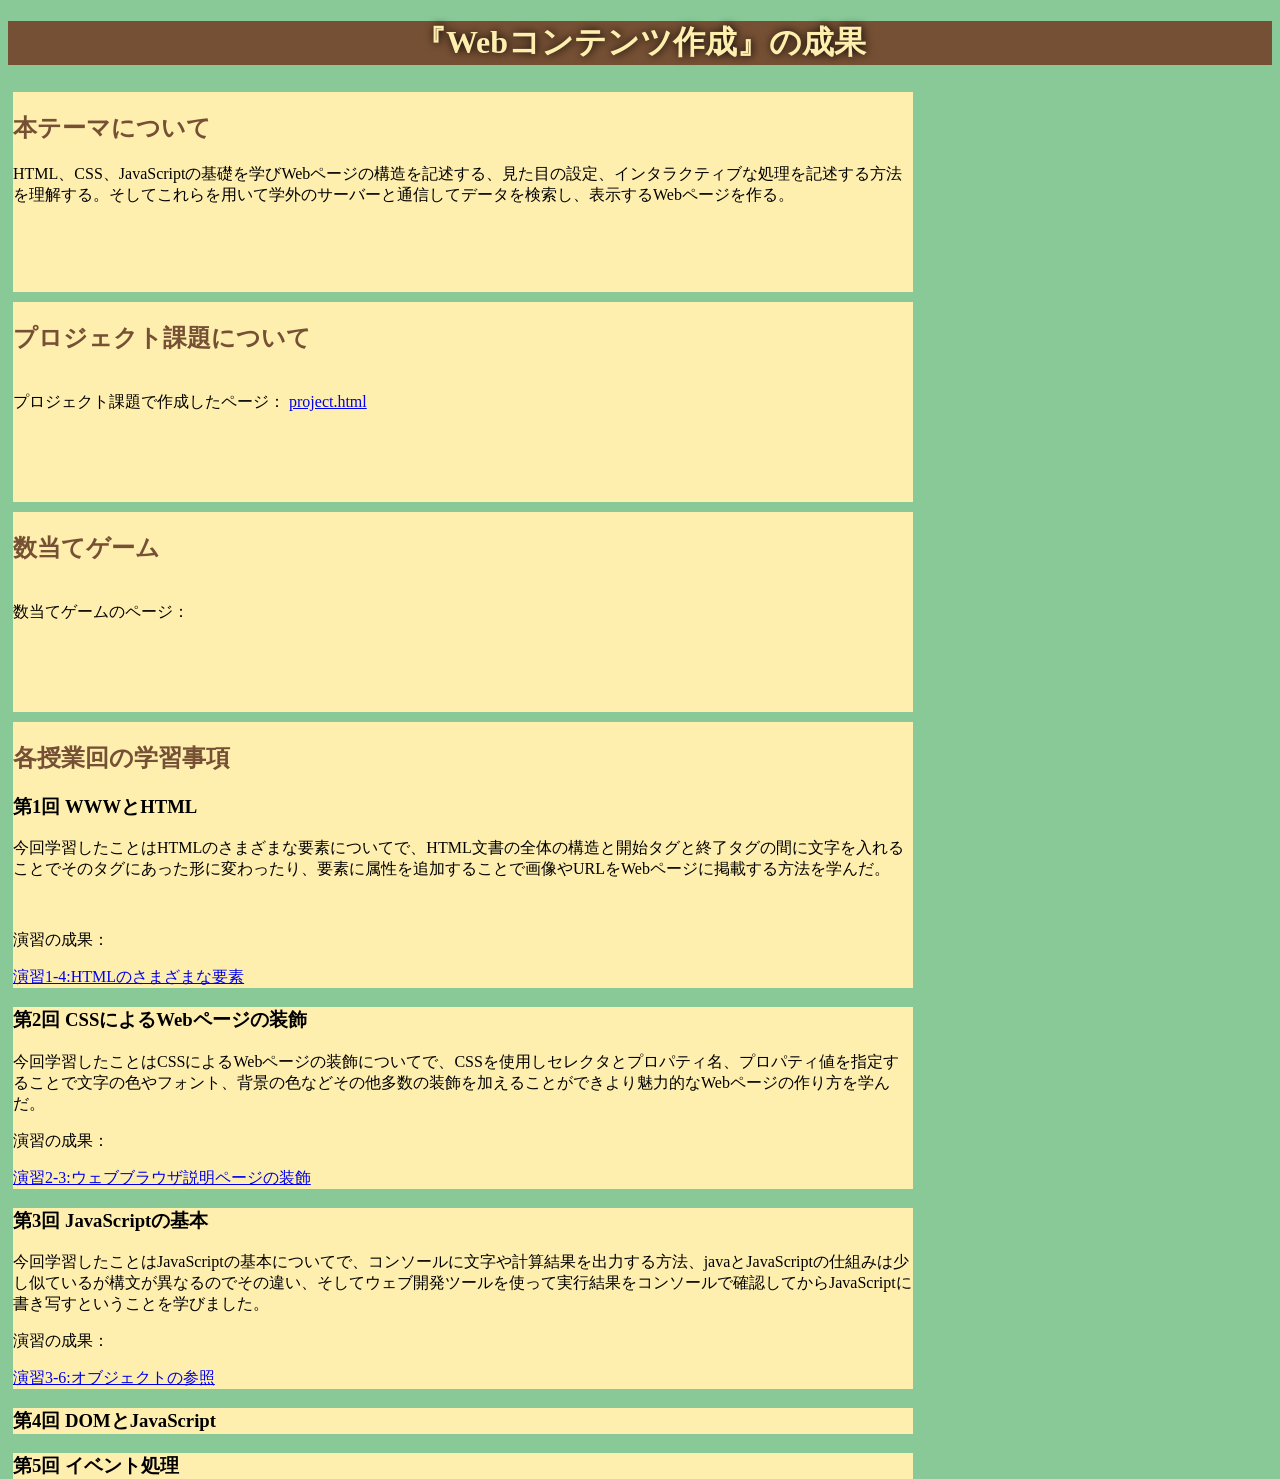
==== index.html @ e11fd8dd "br" ====
<!DOCTYPE html>
<link rel="stylesheet" href="style.css">
<html>
  <head>
    <meta charset="utf-8">
    <title>My test page</title>
  </head>
  <body>
    <h1>『Webコンテンツ作成』の成果</h1>
    <div class="zentai">
    <div class="box">
    <h2>本テーマについて</h2>
    HTML、CSS、JavaScriptの基礎を学びWebページの構造を記述する、見た目の設定、インタラクティブな処理を記述する方法を理解する。そしてこれらを用いて学外のサーバーと通信してデータを検索し、表示するWebページを作る。
    </Webpe-jiwotukuru>
    </div>
    <div class="box">
    <h2>プロジェクト課題について</h2>
    
    <br>プロジェクト課題で作成したページ： 
    <a href="project.html"
   title="project.html"
   target="_blank">project.html</a>
   </div>
   <div class="box">
    <h2>数当てゲーム</h2>
    <br>数当てゲームのページ：
    </div>
    <div class="box">
    <h2>各授業回の学習事項</h2>
    <div class="box">
    <h3>第1回 WWWとHTML</h3>
    <p>今回学習したことはHTMLのさまざまな要素についてで、HTML文書の全体の構造と開始タグと終了タグの間に文字を入れることでそのタグにあった形に変わったり、要素に属性を追加することで画像やURLをWebページに掲載する方法を学んだ。</p>
    <br><p>演習の成果：</p>
    <a href="practice-html/elements.html"
   title="演習1-4のファイル"
   target="_blank">演習1-4:HTMLのさまざまな要素</a>
   </div>
   <div class="box">
    <h3>第2回 CSSによるWebページの装飾</h3>
    <p>今回学習したことはCSSによるWebページの装飾についてで、CSSを使用しセレクタとプロパティ名、プロパティ値を指定することで文字の色やフォント、背景の色などその他多数の装飾を加えることができより魅力的なWebページの作り方を学んだ。</p>
    <p>演習の成果：</p>
    <a href="practice-css/browser-intro.html"
   title="演習2-3のファイル"
   target="_blank">演習2-3:ウェブブラウザ説明ページの装飾</a>
   </div>
   <div class="box">
    <h3>第3回 JavaScriptの基本</h3>
    <P>今回学習したことはJavaScriptの基本についてで、コンソールに文字や計算結果を出力する方法、javaとJavaScriptの仕組みは少し似ているが構文が異なるのでその違い、そしてウェブ開発ツールを使って実行結果をコンソールで確認してからJavaScriptに書き写すということを学びました。</P>
    <p>演習の成果：</p>
    <a href="practice-js/obj-practice.html"
   title="演習3-6のファイル"
   target="_blank">演習3-6:オブジェクトの参照</a>
    </div>
    <div class="box">
    <h3>第4回 DOMとJavaScript</h3>
    </div>
    <div class="box">
    <h3>第5回 イベント処理</h3>
    </div>
    </div>
  </body>
</html>
---- style.css ----
h1{
    color:#ffefaf;
    text-align: center;
    text-shadow:black 1px 0 10px;
    background: #765034;
}
div.box {
    background:#ffefaf;
}
div.zentai {
    display: grid;     
    grid-auto-rows: 200px 200px;        
    grid-gap: 10px; 
	padding: 5px;   
	width: 900px;
    border-radius: 10px;
}
h2{
    color:#765034;
}
body{
     background: #89c997;
}
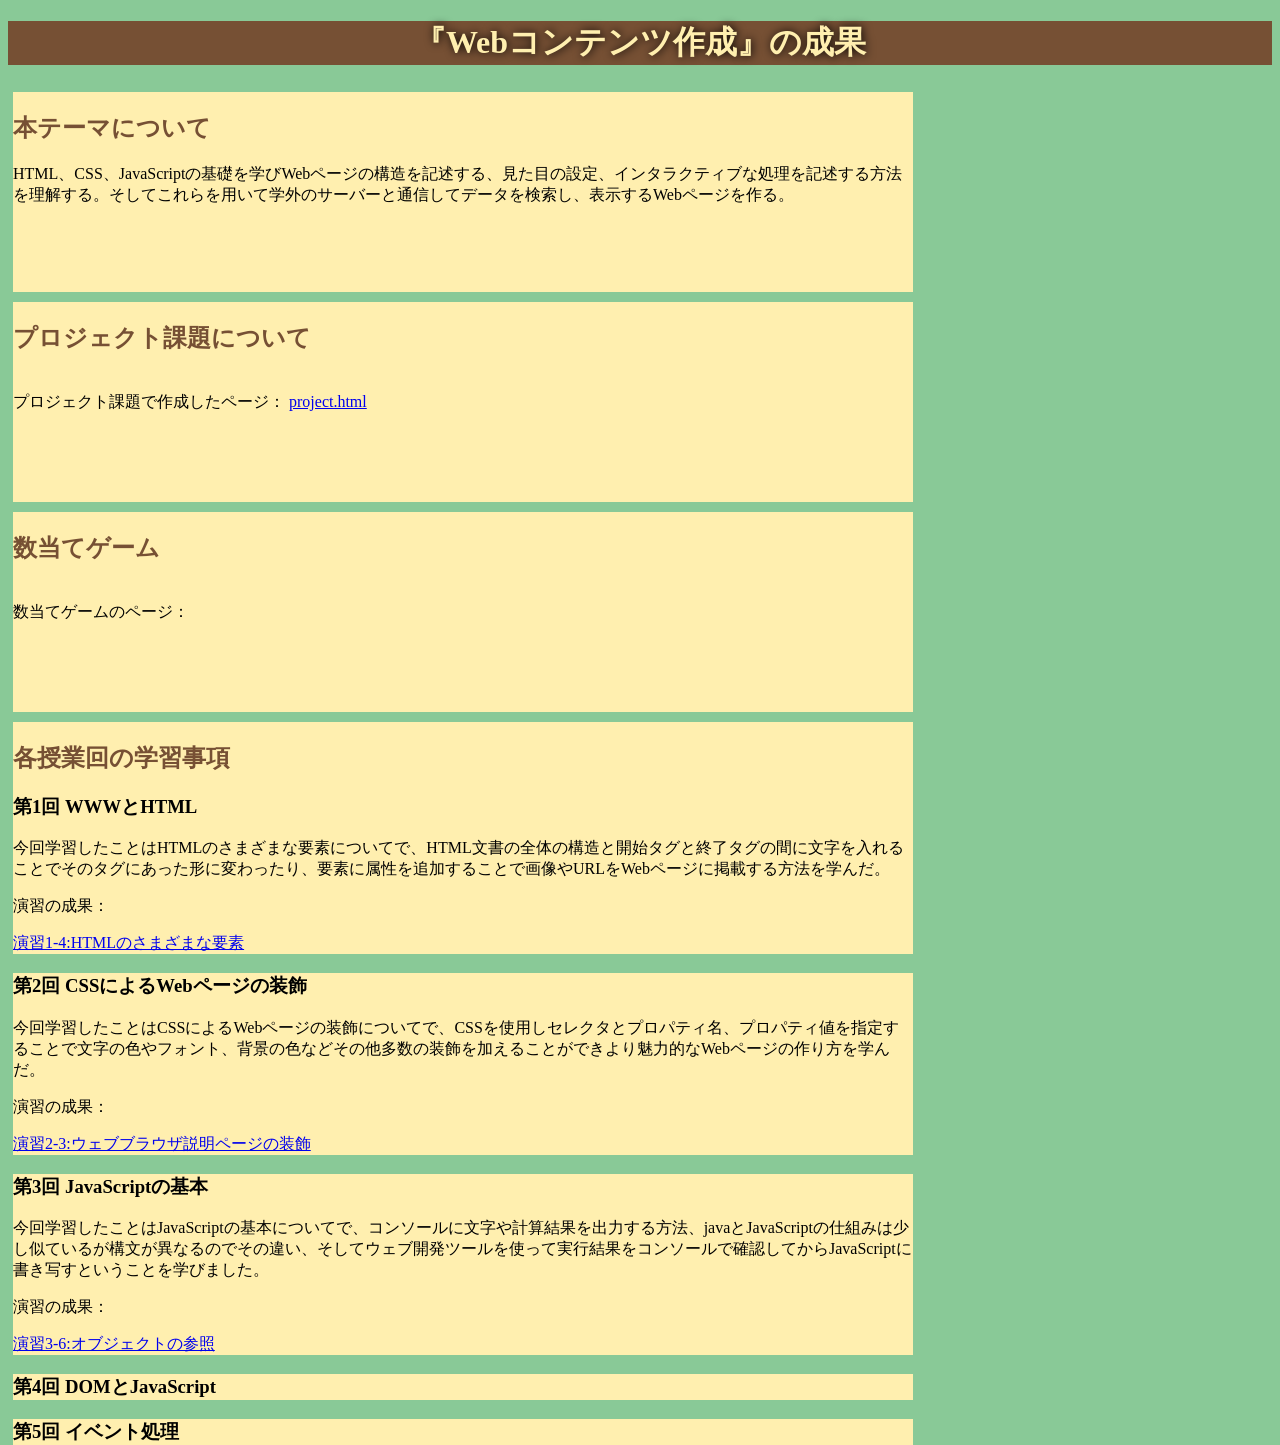
==== commit 400cf754: "brnasi" ====
--- a/index.html
+++ b/index.html
@@ -30,7 +30,7 @@
     <div class="box">
     <h3>第1回 WWWとHTML</h3>
     <p>今回学習したことはHTMLのさまざまな要素についてで、HTML文書の全体の構造と開始タグと終了タグの間に文字を入れることでそのタグにあった形に変わったり、要素に属性を追加することで画像やURLをWebページに掲載する方法を学んだ。</p>
-    <br><p>演習の成果：</p>
+    <p>演習の成果：</p>
     <a href="practice-html/elements.html"
    title="演習1-4のファイル"
    target="_blank">演習1-4:HTMLのさまざまな要素</a>
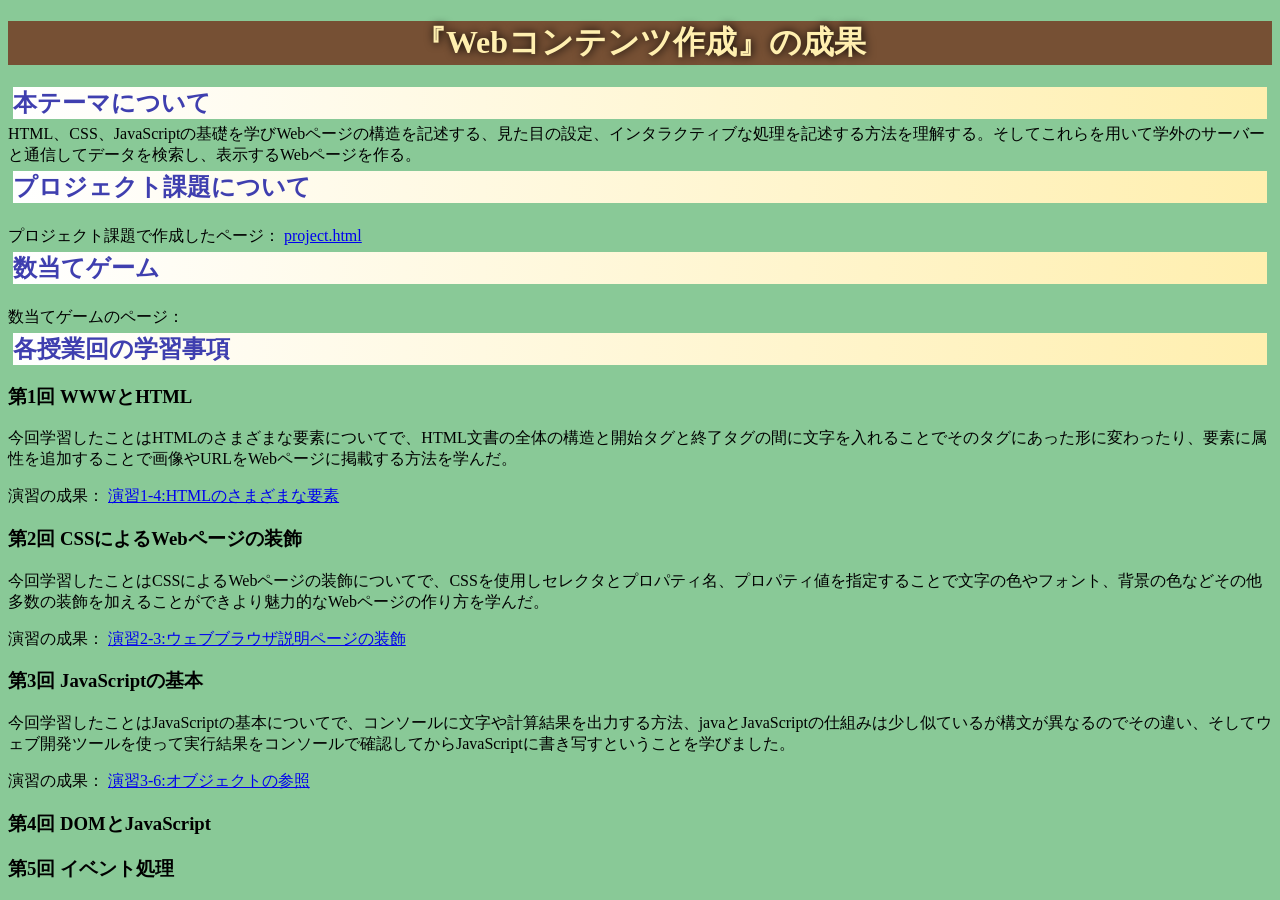
==== commit 4a5e80a5: "第3回" ====
--- a/index.html
+++ b/index.html
@@ -30,26 +30,26 @@
     <div class="box">
     <h3>第1回 WWWとHTML</h3>
     <p>今回学習したことはHTMLのさまざまな要素についてで、HTML文書の全体の構造と開始タグと終了タグの間に文字を入れることでそのタグにあった形に変わったり、要素に属性を追加することで画像やURLをWebページに掲載する方法を学んだ。</p>
-    <p>演習の成果：</p>
+    <p>演習の成果：
     <a href="practice-html/elements.html"
    title="演習1-4のファイル"
-   target="_blank">演習1-4:HTMLのさまざまな要素</a>
+   target="_blank">演習1-4:HTMLのさまざまな要素</a></p>
    </div>
    <div class="box">
     <h3>第2回 CSSによるWebページの装飾</h3>
     <p>今回学習したことはCSSによるWebページの装飾についてで、CSSを使用しセレクタとプロパティ名、プロパティ値を指定することで文字の色やフォント、背景の色などその他多数の装飾を加えることができより魅力的なWebページの作り方を学んだ。</p>
-    <p>演習の成果：</p>
+    <p>演習の成果：
     <a href="practice-css/browser-intro.html"
    title="演習2-3のファイル"
-   target="_blank">演習2-3:ウェブブラウザ説明ページの装飾</a>
+   target="_blank">演習2-3:ウェブブラウザ説明ページの装飾</a></p>
    </div>
    <div class="box">
     <h3>第3回 JavaScriptの基本</h3>
     <P>今回学習したことはJavaScriptの基本についてで、コンソールに文字や計算結果を出力する方法、javaとJavaScriptの仕組みは少し似ているが構文が異なるのでその違い、そしてウェブ開発ツールを使って実行結果をコンソールで確認してからJavaScriptに書き写すということを学びました。</P>
-    <p>演習の成果：</p>
+    <p>演習の成果：
     <a href="practice-js/obj-practice.html"
    title="演習3-6のファイル"
-   target="_blank">演習3-6:オブジェクトの参照</a>
+   target="_blank">演習3-6:オブジェクトの参照</a></p>
     </div>
     <div class="box">
     <h3>第4回 DOMとJavaScript</h3>
--- a/style.css
+++ b/style.css
@@ -4,19 +4,13 @@
     text-shadow:black 1px 0 10px;
     background: #765034;
 }
-div.box {
-    background:#ffefaf;
-}
-div.zentai {
-    display: grid;     
-    grid-auto-rows: 200px 200px;        
-    grid-gap: 10px; 
-	padding: 5px;   
-	width: 900px;
-    border-radius: 10px;
-}
+
 h2{
     color:#765034;
+    font-family: cursive;
+	color:#3f3faf;
+	background:linear-gradient(to right,white,#ffefaf);
+	margin: 5px;
 }
 body{
      background: #89c997;
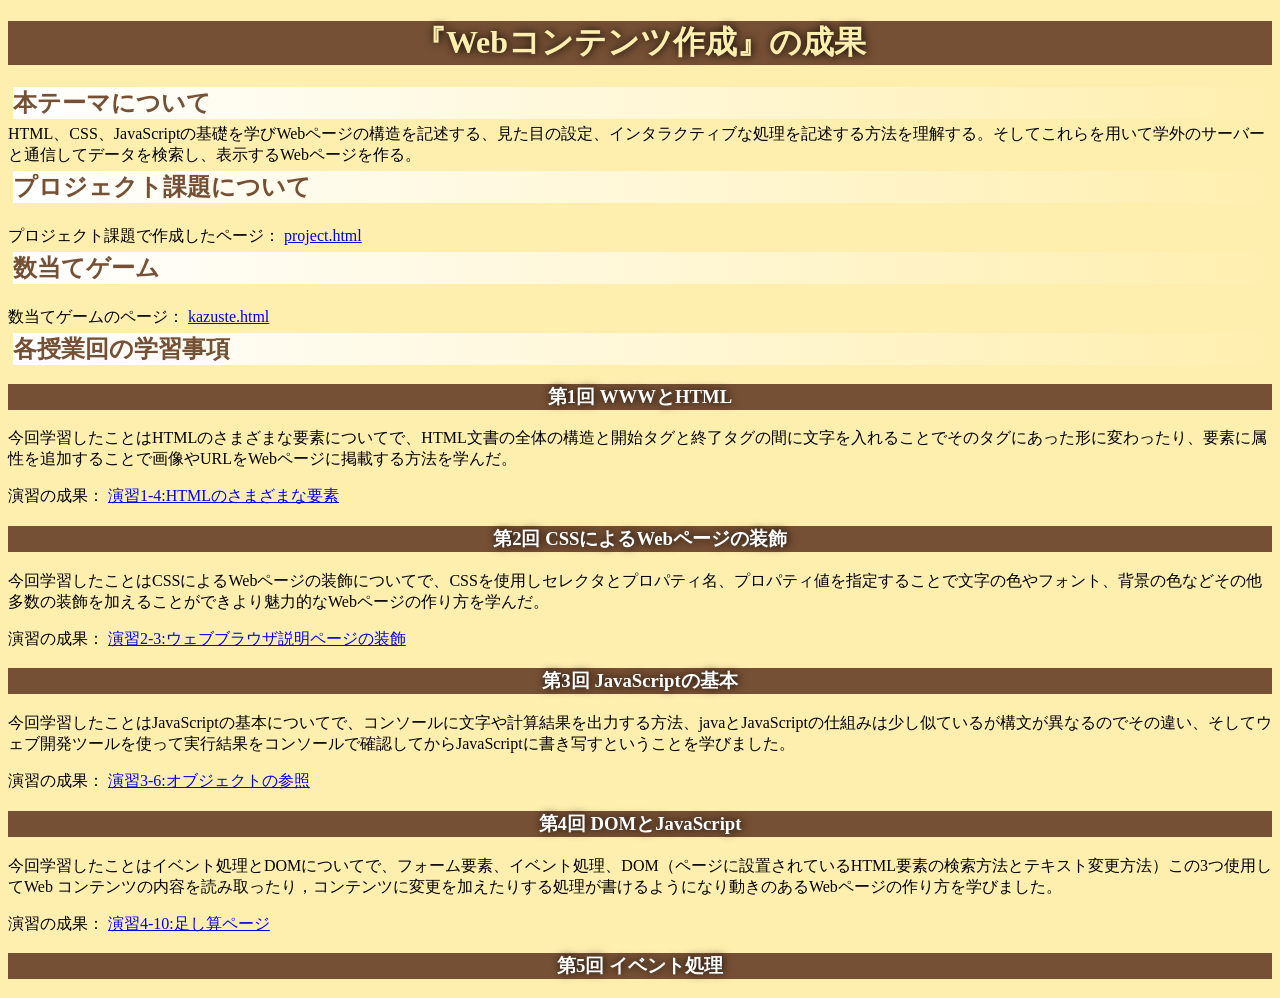
==== commit d09ed200: "第4回" ====
--- a/index.html
+++ b/index.html
@@ -24,6 +24,9 @@
    <div class="box">
     <h2>数当てゲーム</h2>
     <br>数当てゲームのページ：
+    <a href="kazuate.html"
+   title="kazuate.html"
+   target="_blank">kazuste.html</a>
     </div>
     <div class="box">
     <h2>各授業回の学習事項</h2>
@@ -53,6 +56,11 @@
     </div>
     <div class="box">
     <h3>第4回 DOMとJavaScript</h3>
+    <p>今回学習したことはイベント処理とDOMについてで、フォーム要素、イベント処理、DOM（ページに設置されているHTML要素の検索方法とテキスト変更方法）この3つ使用してWeb コンテンツの内容を読み取ったり，コンテンツに変更を加えたりする処理が書けるようになり動きのあるWebページの作り方を学びました。</p>
+    <p>演習の成果：
+    <a href="practice-eventdom/tashizan.html"
+   title="演習4-10のファイル"
+   target="_blank">演習4-10:足し算ページ</a></p>
     </div>
     <div class="box">
     <h3>第5回 イベント処理</h3>
--- a/style.css
+++ b/style.css
@@ -7,11 +7,16 @@
 
 h2{
     color:#765034;
-    font-family: cursive;
-	color:#3f3faf;
 	background:linear-gradient(to right,white,#ffefaf);
 	margin: 5px;
 }
 body{
-     background: #89c997;
+     background: #ffefaf;
 }
+h3{
+    color:white;
+    text-align: center;
+    text-shadow:black 1px 0 10px;
+    background: #765034;
+    
+}
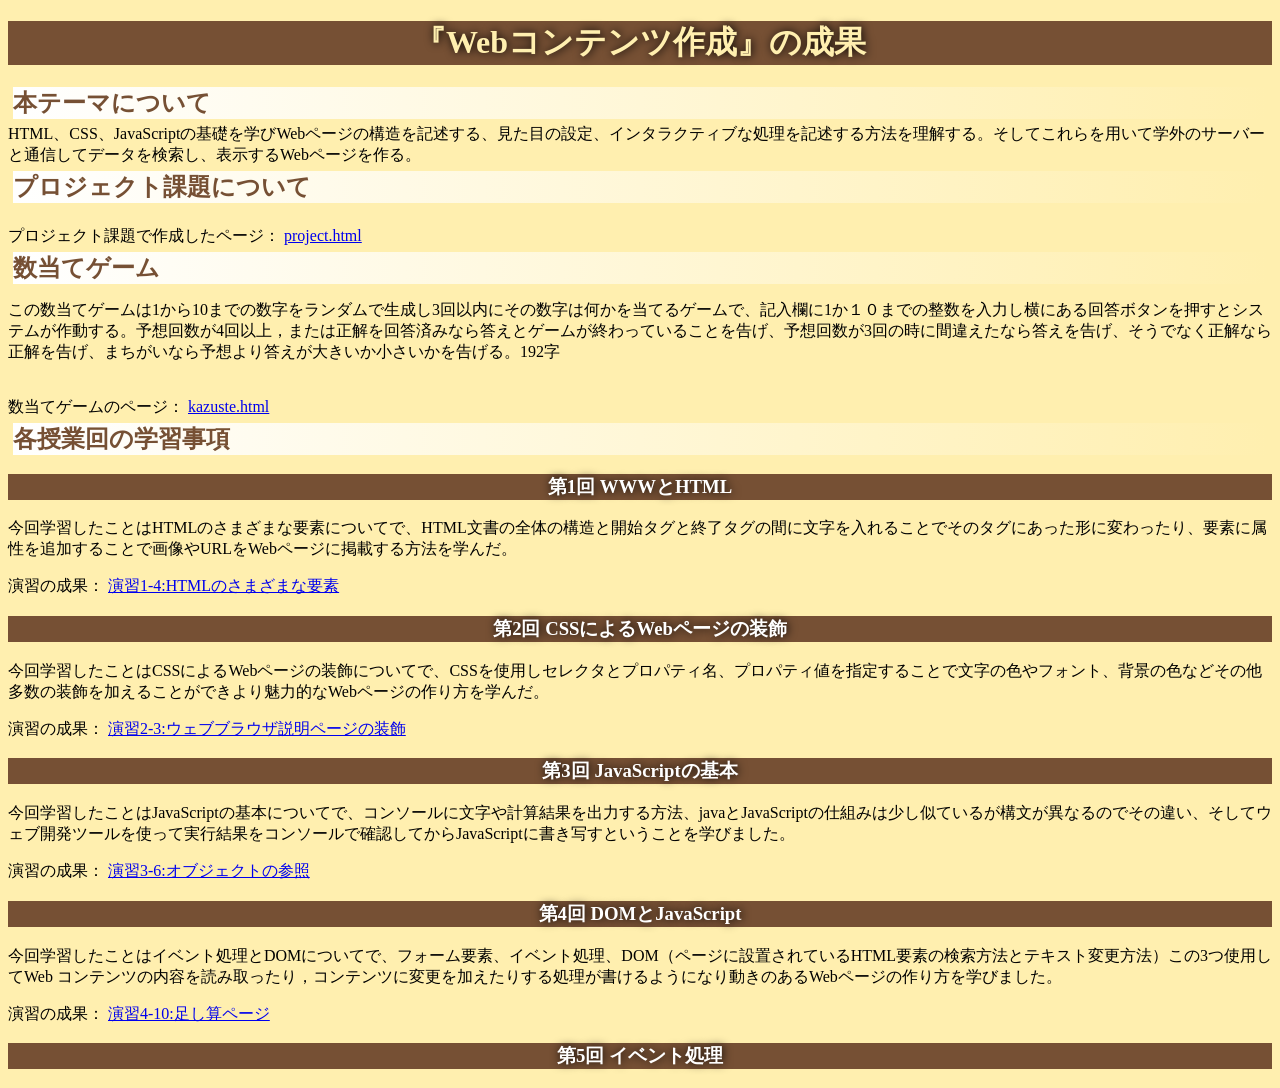
==== commit 7ced91b8: "文字追加" ====
--- a/index.html
+++ b/index.html
@@ -15,7 +15,6 @@
     </div>
     <div class="box">
     <h2>プロジェクト課題について</h2>
-    
     <br>プロジェクト課題で作成したページ： 
     <a href="project.html"
    title="project.html"
@@ -23,6 +22,7 @@
    </div>
    <div class="box">
     <h2>数当てゲーム</h2>
+    <p>この数当てゲームは1から10までの数字をランダムで生成し3回以内にその数字は何かを当てるゲームで、記入欄に1か１０までの整数を入力し横にある回答ボタンを押すとシステムが作動する。予想回数が4回以上，または正解を回答済みなら答えとゲームが終わっていることを告げ、予想回数が3回の時に間違えたなら答えを告げ、そうでなく正解なら正解を告げ、まちがいなら予想より答えが大きいか小さいかを告げる。192字</p>
     <br>数当てゲームのページ：
     <a href="kazuate.html"
    title="kazuate.html"
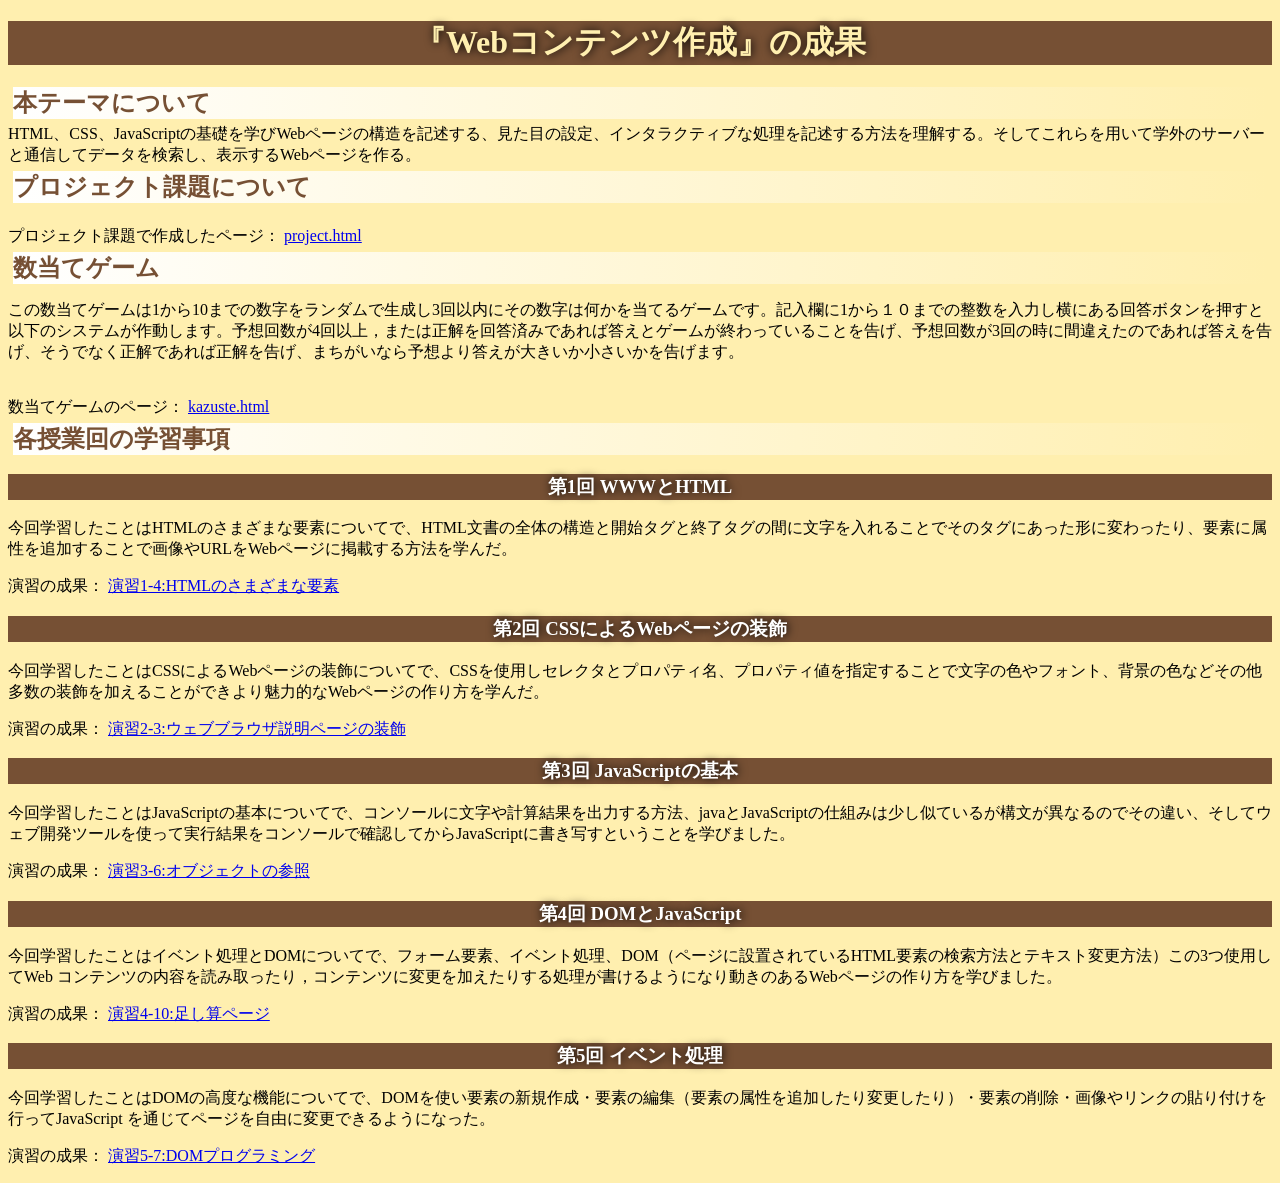
==== commit 7b915986: "DOM２" ====
--- a/index.html
+++ b/index.html
@@ -22,7 +22,7 @@
    </div>
    <div class="box">
     <h2>数当てゲーム</h2>
-    <p>この数当てゲームは1から10までの数字をランダムで生成し3回以内にその数字は何かを当てるゲームで、記入欄に1か１０までの整数を入力し横にある回答ボタンを押すとシステムが作動する。予想回数が4回以上，または正解を回答済みなら答えとゲームが終わっていることを告げ、予想回数が3回の時に間違えたなら答えを告げ、そうでなく正解なら正解を告げ、まちがいなら予想より答えが大きいか小さいかを告げる。192字</p>
+    <p>この数当てゲームは1から10までの数字をランダムで生成し3回以内にその数字は何かを当てるゲームです。記入欄に1から１０までの整数を入力し横にある回答ボタンを押すと以下のシステムが作動します。予想回数が4回以上，または正解を回答済みであれば答えとゲームが終わっていることを告げ、予想回数が3回の時に間違えたのであれば答えを告げ、そうでなく正解であれば正解を告げ、まちがいなら予想より答えが大きいか小さいかを告げます。</p>
     <br>数当てゲームのページ：
     <a href="kazuate.html"
    title="kazuate.html"
@@ -64,6 +64,11 @@
     </div>
     <div class="box">
     <h3>第5回 イベント処理</h3>
+    <p>今回学習したことはDOMの高度な機能についてで、DOMを使い要素の新規作成・要素の編集（要素の属性を追加したり変更したり）・要素の削除・画像やリンクの貼り付けを行ってJavaScript を通じてページを自由に変更できるようになった。</p>
+    <p>演習の成果：
+    <a href="practice-dom2/dom2-exercise.html"
+   title="演習5-7のファイル"
+   target="_blank">演習5-7:DOMプログラミング</a></p>
     </div>
     </div>
   </body>
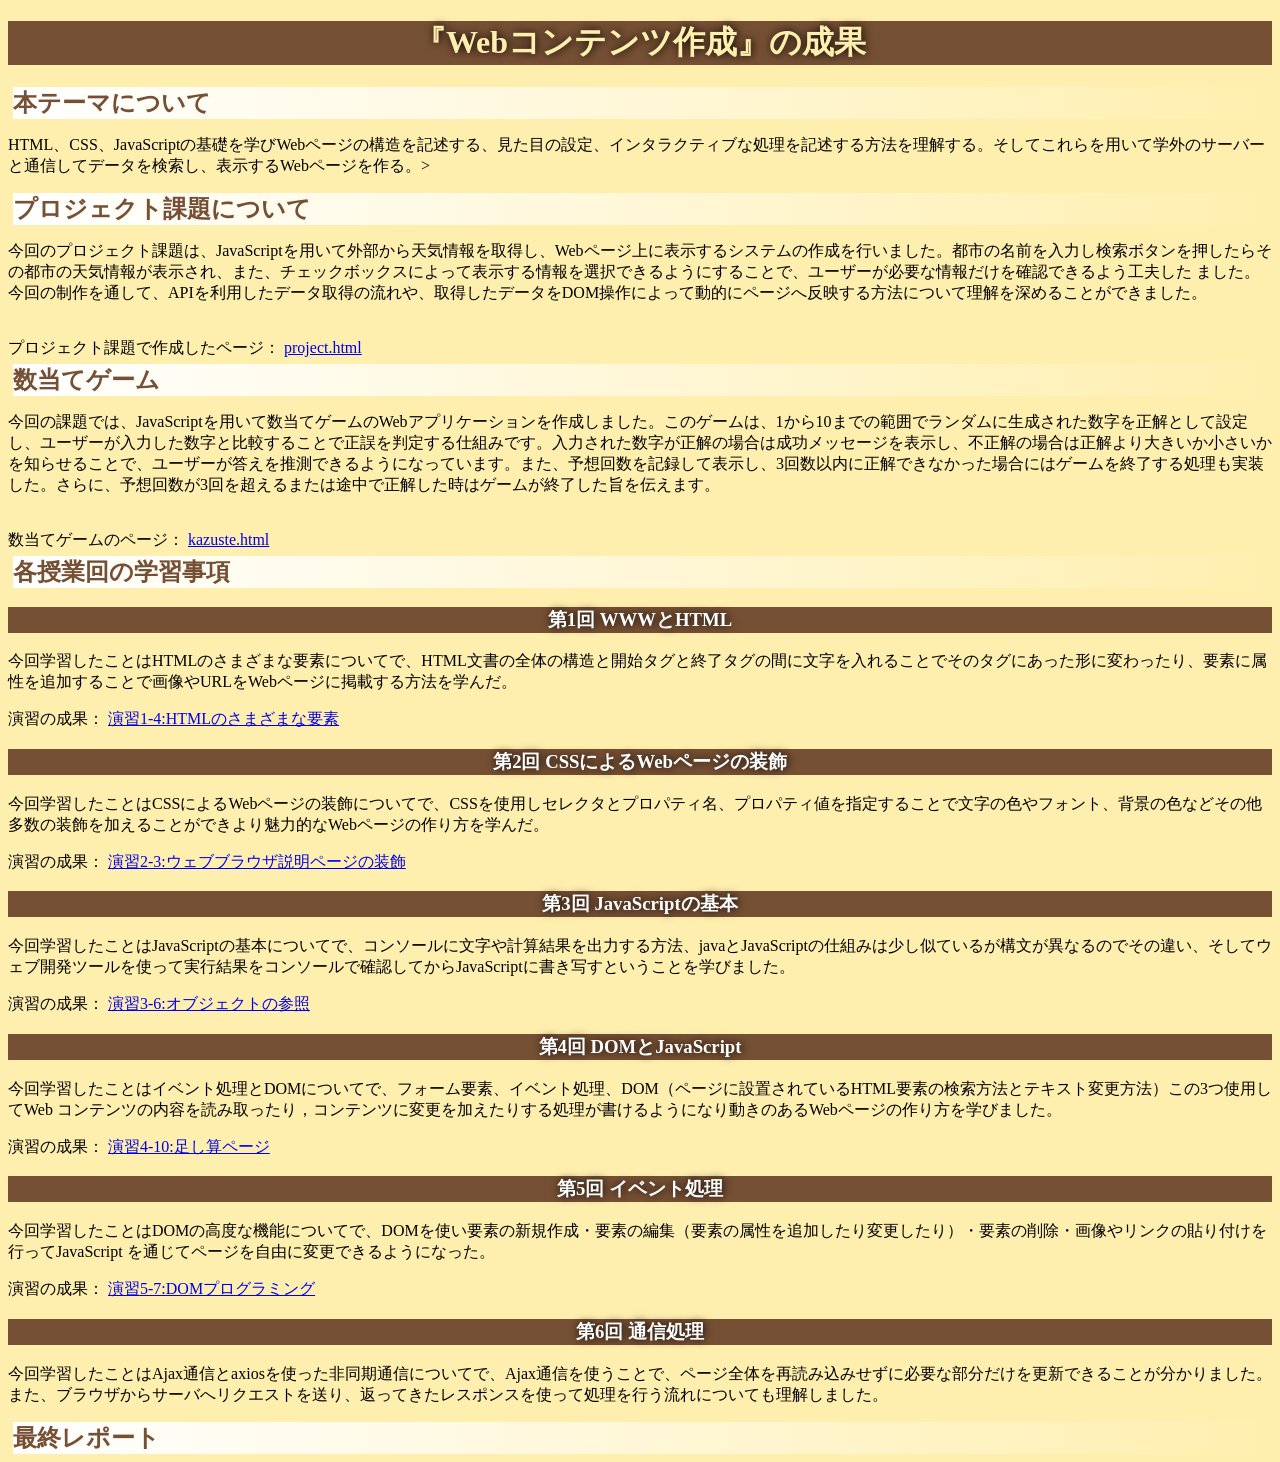
==== commit 91b5f2d4: "仮提出" ====
--- a/index.html
+++ b/index.html
@@ -10,11 +10,13 @@
     <div class="zentai">
     <div class="box">
     <h2>本テーマについて</h2>
-    HTML、CSS、JavaScriptの基礎を学びWebページの構造を記述する、見た目の設定、インタラクティブな処理を記述する方法を理解する。そしてこれらを用いて学外のサーバーと通信してデータを検索し、表示するWebページを作る。
+    <p>HTML、CSS、JavaScriptの基礎を学びWebページの構造を記述する、見た目の設定、インタラクティブな処理を記述する方法を理解する。そしてこれらを用いて学外のサーバーと通信してデータを検索し、表示するWebページを作る。></HTML、CSS、JavaScriptの基礎を学びWebページの構造を記述する、見た目の設定、インタラクティブな処理を記述する方法を理解する。そしてこれらを用いて学外のサーバーと通信してデータを検索し、表示するWebページを作る。</p>
     </Webpe-jiwotukuru>
     </div>
     <div class="box">
     <h2>プロジェクト課題について</h2>
+    <p>今回のプロジェクト課題は、JavaScriptを用いて外部から天気情報を取得し、Webページ上に表示するシステムの作成を行いました。都市の名前を入力し検索ボタンを押したらその都市の天気情報が表示され、また、チェックボックスによって表示する情報を選択できるようにすることで、ユーザーが必要な情報だけを確認できるよう工夫した
+      ました。今回の制作を通して、APIを利用したデータ取得の流れや、取得したデータをDOM操作によって動的にページへ反映する方法について理解を深めることができました。</p>
     <br>プロジェクト課題で作成したページ： 
     <a href="project.html"
    title="project.html"
@@ -22,7 +24,7 @@
    </div>
    <div class="box">
     <h2>数当てゲーム</h2>
-    <p>この数当てゲームは1から10までの数字をランダムで生成し3回以内にその数字は何かを当てるゲームです。記入欄に1から１０までの整数を入力し横にある回答ボタンを押すと以下のシステムが作動します。予想回数が4回以上，または正解を回答済みであれば答えとゲームが終わっていることを告げ、予想回数が3回の時に間違えたのであれば答えを告げ、そうでなく正解であれば正解を告げ、まちがいなら予想より答えが大きいか小さいかを告げます。</p>
+    <p>今回の課題では、JavaScriptを用いて数当てゲームのWebアプリケーションを作成しました。このゲームは、1から10までの範囲でランダムに生成された数字を正解として設定し、ユーザーが入力した数字と比較することで正誤を判定する仕組みです。入力された数字が正解の場合は成功メッセージを表示し、不正解の場合は正解より大きいか小さいかを知らせることで、ユーザーが答えを推測できるようになっています。また、予想回数を記録して表示し、3回数以内に正解できなかった場合にはゲームを終了する処理も実装した。さらに、予想回数が3回を超えるまたは途中で正解した時はゲームが終了した旨を伝えます。</p>
     <br>数当てゲームのページ：
     <a href="kazuate.html"
    title="kazuate.html"
@@ -70,6 +72,13 @@
    title="演習5-7のファイル"
    target="_blank">演習5-7:DOMプログラミング</a></p>
     </div>
+    <div class="box">
+    <h3>第6回 通信処理</h3>
+    <p>今回学習したことはAjax通信とaxiosを使った非同期通信についてで、Ajax通信を使うことで、ページ全体を再読み込みせずに必要な部分だけを更新できることが分かりました。また、ブラウザからサーバへリクエストを送り、返ってきたレスポンスを使って処理を行う流れについても理解しました。</p>
+    </div>
+    <div class="box">
+    <h2>最終レポート</h2>
+    <div class="box">
     </div>
   </body>
 </html>
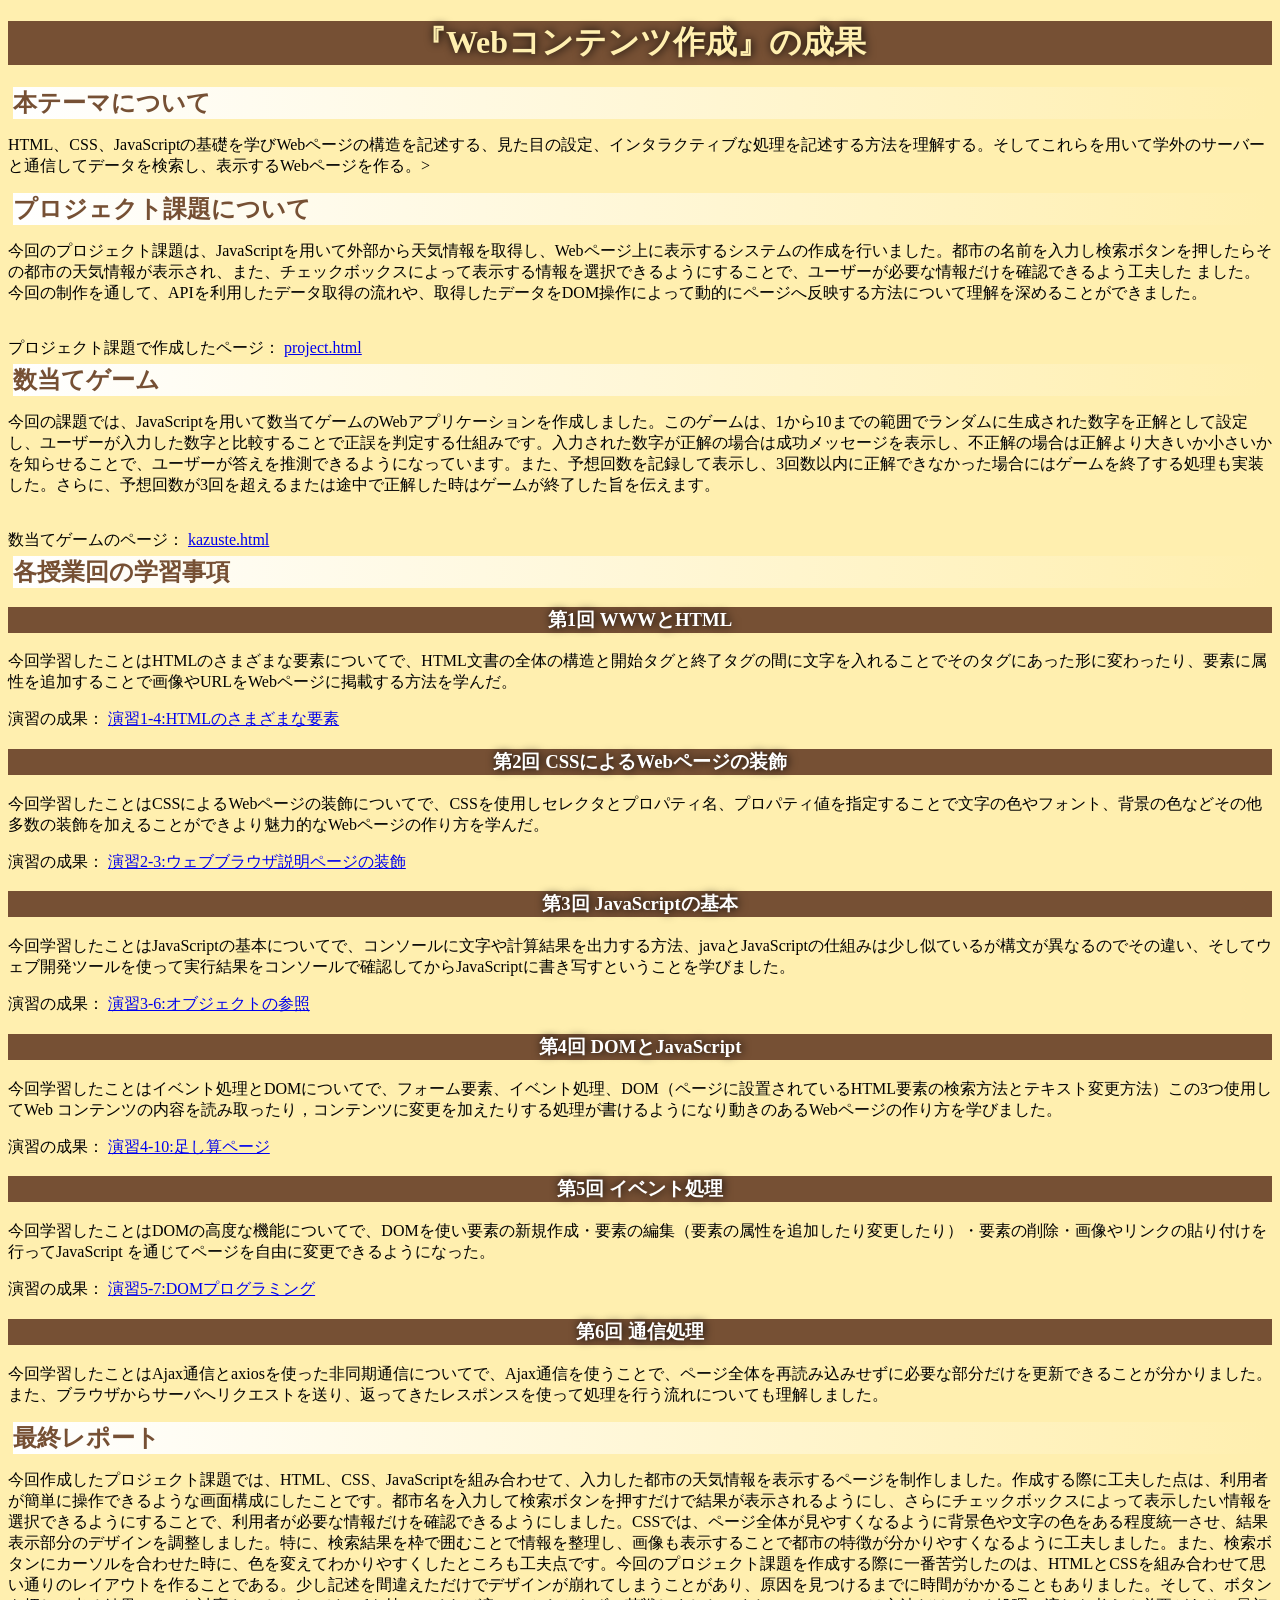
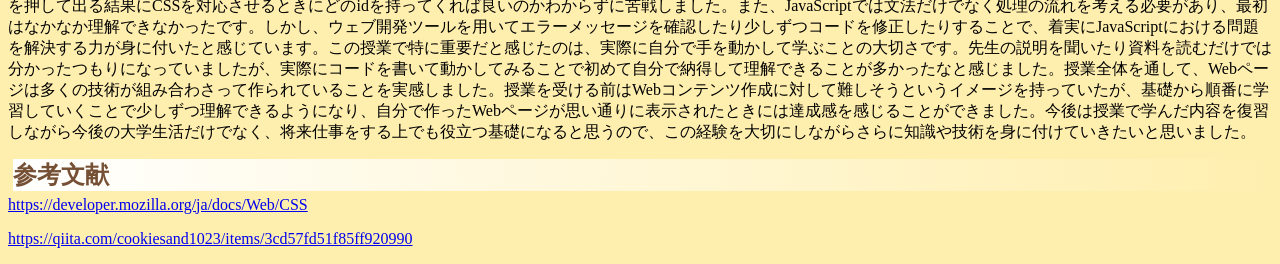
==== commit 92cf27c8: "最終提出1" ====
--- a/index.html
+++ b/index.html
@@ -78,7 +78,17 @@
     </div>
     <div class="box">
     <h2>最終レポート</h2>
+    <p>今回作成したプロジェクト課題では、HTML、CSS、JavaScriptを組み合わせて、入力した都市の天気情報を表示するページを制作しました。作成する際に工夫した点は、利用者が簡単に操作できるような画面構成にしたことです。都市名を入力して検索ボタンを押すだけで結果が表示されるようにし、さらにチェックボックスによって表示したい情報を選択できるようにすることで、利用者が必要な情報だけを確認できるようにしました。CSSでは、ページ全体が見やすくなるように背景色や文字の色をある程度統一させ、結果表示部分のデザインを調整しました。特に、検索結果を枠で囲むことで情報を整理し、画像も表示することで都市の特徴が分かりやすくなるように工夫しました。また、検索ボタンにカーソルを合わせた時に、色を変えてわかりやすくしたところも工夫点です。今回のプロジェクト課題を作成する際に一番苦労したのは、HTMLとCSSを組み合わせて思い通りのレイアウトを作ることである。少し記述を間違えただけでデザインが崩れてしまうことがあり、原因を見つけるまでに時間がかかることもありました。そして、ボタンを押して出る結果にCSSを対応させるときにどのidを持ってくれば良いのかわからずに苦戦しました。また、JavaScriptでは文法だけでなく処理の流れを考える必要があり、最初はなかなか理解できなかったです。しかし、ウェブ開発ツールを用いてエラーメッセージを確認したり少しずつコードを修正したりすることで、着実にJavaScriptにおける問題を解決する力が身に付いたと感じています。この授業で特に重要だと感じたのは、実際に自分で手を動かして学ぶことの大切さです。先生の説明を聞いたり資料を読むだけでは分かったつもりになっていましたが、実際にコードを書いて動かしてみることで初めて自分で納得して理解できることが多かったなと感じました。授業全体を通して、Webページは多くの技術が組み合わさって作られていることを実感しました。授業を受ける前はWebコンテンツ作成に対して難しそうというイメージを持っていたが、基礎から順番に学習していくことで少しずつ理解できるようになり、自分で作ったWebページが思い通りに表示されたときには達成感を感じることができました。今後は授業で学んだ内容を復習しながら今後の大学生活だけでなく、将来仕事をする上でも役立つ基礎になると思うので、この経験を大切にしながらさらに知識や技術を身に付けていきたいと思いました。</p>
+    </div>
+    
     <div class="box">
+    <h2>参考文献</h2>
+    <a href="https://developer.mozilla.org/ja/docs/Web/CSS"
+   title="CSS"
+   target="_blank">https://developer.mozilla.org/ja/docs/Web/CSS</a></p>
+   <a href="https://qiita.com/cookiesand1023/items/3cd57fd51f85ff920990"
+   title="CSS"
+   target="_blank">https://qiita.com/cookiesand1023/items/3cd57fd51f85ff920990</a></p>
     </div>
   </body>
 </html>
